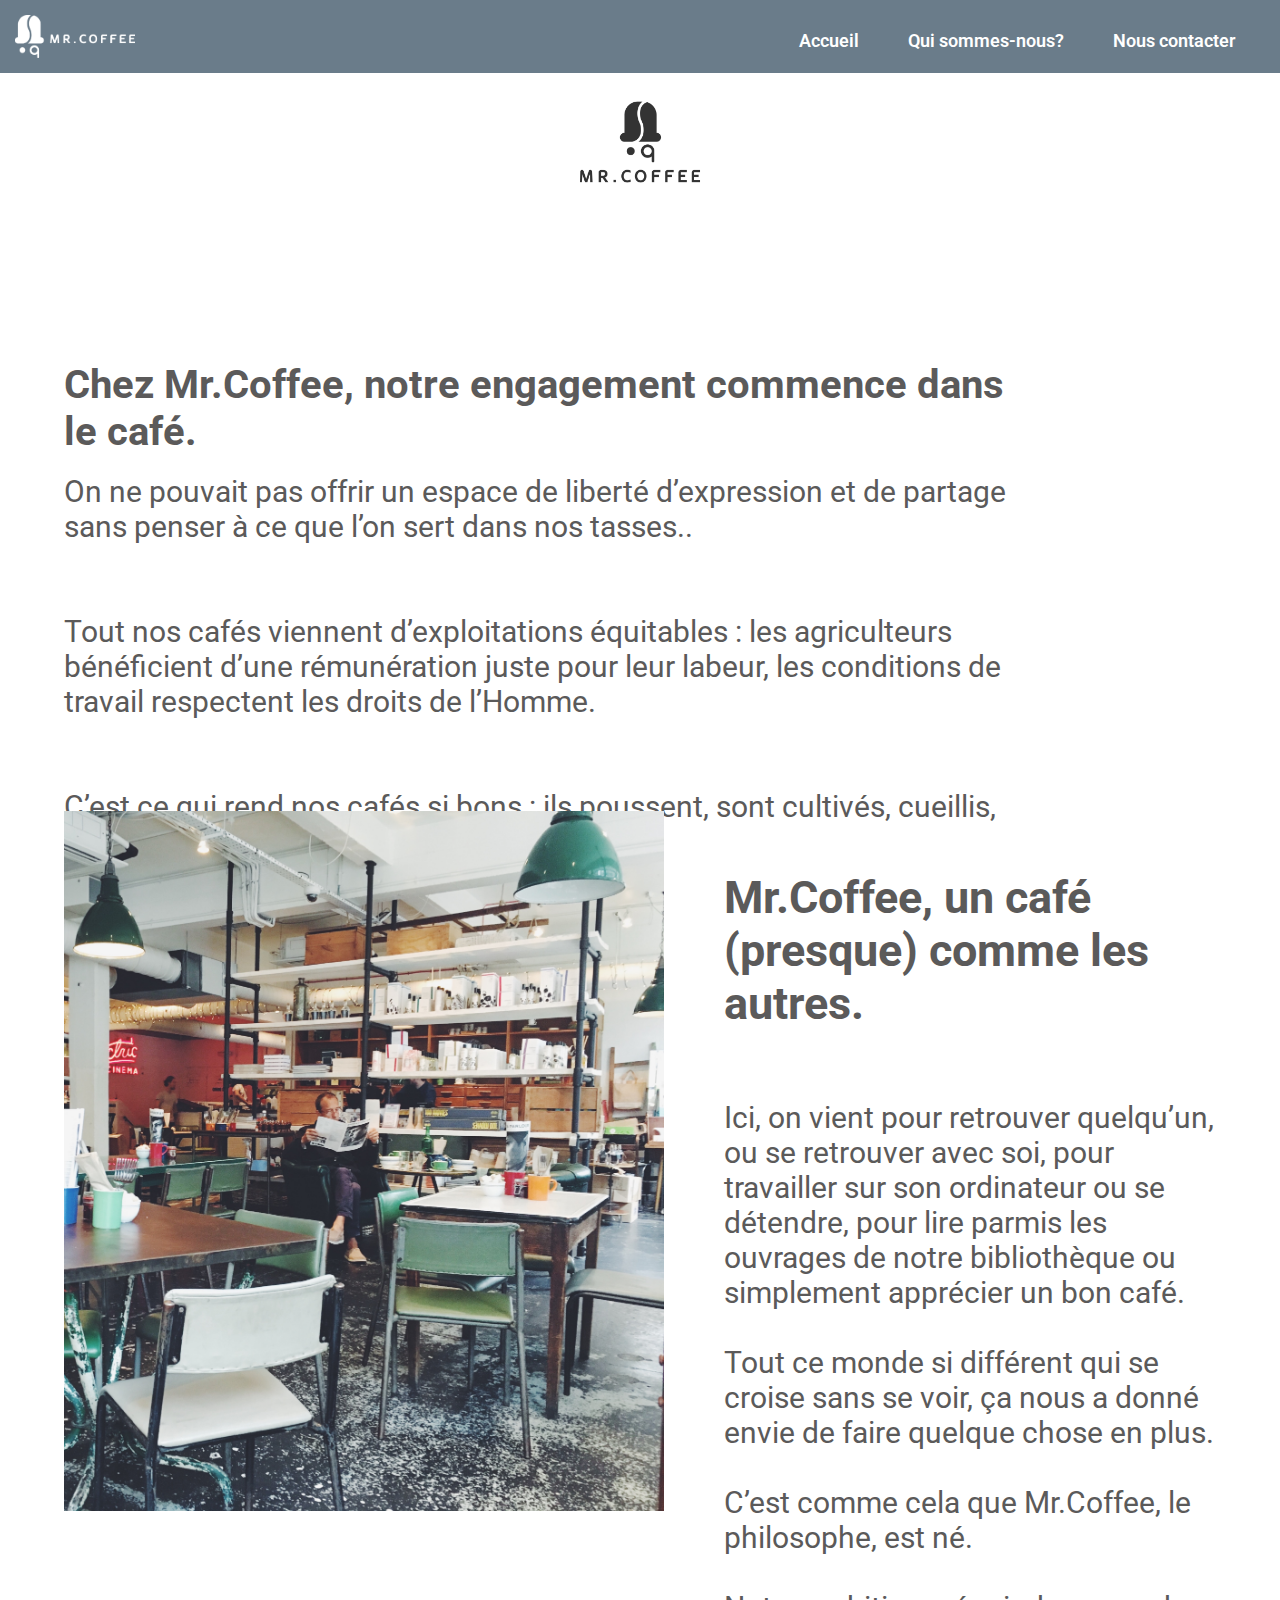
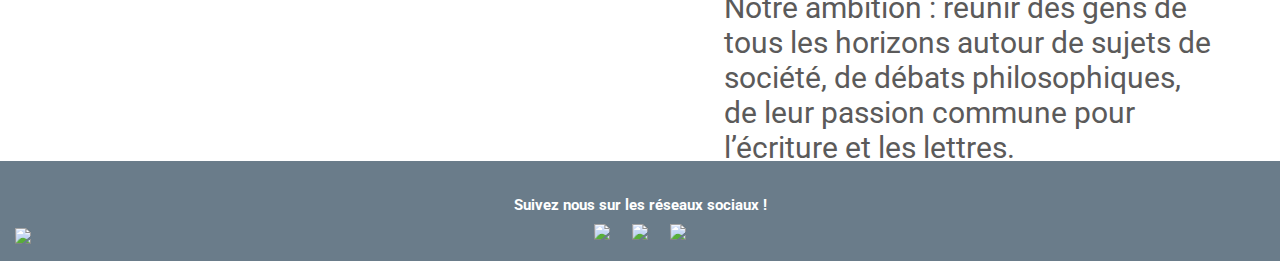
==== about.html @ a0760617 "first commit" ====
<!DOCTYPE html>
<html lang="en">
<head>
    <title>About Mr. Coffee</title>
    <link rel="stylesheet" type="text/css" href="application.css">
    <meta charset="UTF-8">
    <link href="https://fonts.googleapis.com/css2?family=Roboto:wght@400;700&display=swap" rel="stylesheet">   

<meta name="viewport" content="width=device-width, initial-scale=1.0">
    <meta name="viewport" content="width=device-width, initial-scale=1.0">

</head>
<body>
<header>
    <nav class="flex space-between">
        <img src="/Assets/full_logo_white.png" alt="">
        <div class="navbar">
            <a href="/index.html">Accueil</a>
            <a href="/about.html">Qui sommes-nous?</a>
            <a href="/contact.html">Nous contacter</a>
        </div>

    </nav>

</header>

<main>
    <img src="/Assets/logo_mrcoffee.png" class="blogo" >
<section>
    



    <div class='two-col'>
            
        <div class='blue-column2'>
            <h2>Chez Mr.Coffee, notre engagement commence dans  le café. </h2>
            <br>


           <p> On ne pouvait pas offrir un espace de liberté d’expression
            et de partage sans penser à ce que l’on sert dans nos
            tasses.. 
            <br>
            <br>
            <br>
            Tout nos cafés viennent d’exploitations équitables : les
            agriculteurs bénéficient d’une rémunération juste pour leur
            labeur, les conditions de travail respectent les droits de
            l’Homme.
            <br>
            <br>
            <br>
            C’est ce qui rend nos cafés si bons : ils poussent, sont
            cultivés, cueillis, et séchés dans le respect et l’amour.</p>
        </div>
    

        <div class='green-column1'>
            <img src="/Assets/trois_cafés.jpg" alt="">
             </div>
      
  </div>

  <div class='two-col2'>
    <div class='blue-column3'>
      <img src="/Assets/mrcoffee_salle2.jpg">
    </div>

    <div class='green-column2'>
        <h2>Mr.Coffee, un café (presque)
        comme les autres.</h2>

        <br>
        <br>

        <p>Ici, on vient pour retrouver quelqu’un, ou se retrouver avec
        soi, pour travailler sur son ordinateur ou se détendre, pour
        lire parmis les ouvrages de notre bibliothèque ou
        simplement apprécier un bon café.

        <br>
        <br>
        Tout ce monde si différent qui se croise sans se voir, ça nous
        a donné envie de faire quelque chose en plus.

        <br>
        <br>

        C’est comme cela que Mr.Coffee, le philosophe, est né.

        <br>
        <br>
        
        Notre ambition : réunir des gens de tous les horizons
        autour de sujets de société, de débats philosophiques, de
        leur passion commune pour l’écriture et les lettres.</p>
         </div>
  
</div>
       


            

</section>

</main>

<footer>
       <img class ="flogo" src="logo_blanc.png" >
          <div class ="ftlinks"><h2>Suivez nous sur les réseaux sociaux !</h2>
                  <img src="logo_linkedin.png"   > 
                  <img src="logo_twitter.png"   > 
                  <img src="logo_facebook.png"  > 
            </div>
</footer>

</body>
---- application.css ----
*, *::after, *::before {
    margin: 0;
    padding: 0;
    box-sizing: border-box;
    font-family: "Roboto", sans-serif;
    }
    
    .flex{
    display: flex;
    }
  
main { 
      padding-left: 5%;
      padding-right:5%;
    
  }

  .navbar {
      padding-top: 30px;
      padding-bottom: 20px;
  }

  nav img{
    width: 150px;
    padding: 15px;

  }

  nav {
    background-color: #6a7c8a;
    height: 300px
    j
  }

  nav a {
    text-decoration: none;
    color: #fff;
    font-weight: 600;
    font-size: 18px;
    padding-right: 45px;
    
  }

  .flex.space-between {
    justify-content: space-between;
  }


.blogo {
  display: block;
  margin-left: auto;
  margin-right: auto;
  width: 12%;
  
 
}

.salle1 {
  width: 100%;
}

.mainpic {
    position: relative;
    text-align: center;
    margin-bottom: 80px;
}

.logot {
    color: rgb(255, 255, 255);
    font-weight: 600;
    font-size: 40px;
    position: absolute;
    top: 10%;
    left: 23%;
    text-shadow: 2px 2px grey
}


.heading1 {
    color: #5C5A5A;
    font-size: 30px;
}


/* 3 grid */
.flex-grid {
    display: flex;
  }
  
  .grid-three {
    display: flex;
    justify-content: space-between;
    padding-top: 50px;
    padding-bottom: 50px;
    color: white;
  }
  .grid-three .col {
    width: 31%;
  }

  .col {
      background-color: #b0bac4;
      padding: 20px;
      width: 80%;

    
  }
  .grid-three img {
    width: 80%;
    display:block;
    margin:auto;
    padding-top: 50px;
  }

.card {
align-items: center;
padding: 100px;
}

.box {
    padding: 30px;
    margin: auto;
}
    
.box p {
text-align: center;
font-size: 20px;
}


  
/* Button */

.buttonbox {
    padding-top: 50px;
    padding-bottom: 50px;
    display: flex;
    align-items: center;
    justify-content: center;

}

  button {
    color:white;
    font-weight: 600;
     font-size: 25px;
     height: 100px;
     width: 470px; 
     background-color: #84909c;
     border-radius: 20px;
  }

  .découvreztext {
    display: flex;
    justify-content: center;
    text-align: center;
    margin: 40px 
  }

  .découvreztext h2 {
    font-size: 60px;  
    color:#5C5A5A;
      
  }

.sanstext {
    padding-bottom: 30px;
    color: #5B5A5A;
    display: flex;
    justify-content: center;
    text-align: center;
    margin: 40px 
    
    
}

.sanstext p{
    color: #5B5A5A;
    font-size: 35px;
}

.rendeztext {
width: auto;
display: flex;
justify-content: center;
text-align: center;
padding-bottom: 50px;

}

.rendeztext  h3{
    color: #5B5A5A;
    font-size: 30px

}
 
 
/* Two Column */

.two-col {
    margin-top: 50px;
   
    display: flex;
    justify-content: space-between;
  }
  
  .column {
    display: flex;
    flex-direction: column;
    flex-basis: 100%;
    flex: 1;
    margin: 20px;
  }
  
  .blue-column {
    width: 600px;
    height: 300px;
    color: #5B5A5A;
    text-align: center;
    font-size: 27px;
    

  }

  .green-column {
   font-size: 27px;
   color: #5B5A5A;
   width: 600px;
   height: 300px;
   text-align: center;
    
    
  }
  
/* Open Sign */

.opensign img{
width: 150px;
}
 
.opensign {
    display: flex;
    justify-content: right
}

.opentext {
    color: #5B5A5A;
    padding-left: 20px;
    padding-top: 100px   
    
}

.opentext p {
   font-size: 25px;
   font-weight: bold;

}

/* Footer */

  footer {
    background-color:#6a7c8a; 
    display: flex;
    justify-content: center;
    text-align: center;
    height: 100px;
    position: relative;
}

.flogo {
    position: absolute;
    left: 15px;
    bottom: 17px;
    width: 40px
}

.ftlinks {
    padding: 35px;
    color: white;
    font-size: 10px;

}
.ftlinks img {
 width: 40px;
 padding: 10px;
}

/* about page */



/* 2nd colcum */

.two-col2 {
    height: 800px;
    display: flex;
    justify-content: space-around
    
}

.green-column2 img {
    width: 1000px;
}

.green-column1 img {
    width: 500px;
    
}

.blue-column2 {
    height: 500px;
    width: auto;
    display: flex;
    flex-direction: column;
    padding-right: 200px;
    padding-top: 100px;
  }

.blue-column2 h2 {
    font-size: 40px;
    color: #5B5A5A;
}

.blue-column2 p {
    font-size: 30px;
    color: #5B5A5A;
}

.two-col2 {
    padding-top: 50px;
margin-bottom: 200px;
    display: flex;
    
}
.blue-column3 img {
    width: 600px;
    height: 700px;
}

.green-column2 {
    padding-left: 60px;
    padding-top: 60px;
    font-size: 30px;
    color: #5B5A5A;
}

/* Contact page */

.heading {
    display: flex;
    justify-content: center;
    margin: 50px;
}

.heading h2 {
    font-size: 30px;
    color: #5B5A5A;
}

.address {
width: 600px;
text-align: left;
margin-left: 550px;
padding-bottom: 50px;

}

.address p {
    font-size: 30px;
    color: #5B5A5A;
}
.address h2 {
    font-size: 30px;
    color: #5B5A5A;
}

.addimg {
text-align: center;
margin: auto;
    padding-bottom: 30px;
    padding-top: 30px;
}

@media (max-width: 500px) {
nav a {
font-size: 15px;
padding: 5px;
}

.logot   {
font-size: 70%;
text-align: center;
}



 /* 3 Grid */
.col {
    padding: 0px;
    height: 500px;
}

.box {
    float: none;
    width: 100%;
    height:fit-content
}
.sanstext  {
    padding-top: 150px;
}

.grid-three {
    display: flex;
    flex-direction: row;
    width: 100%;
}

}
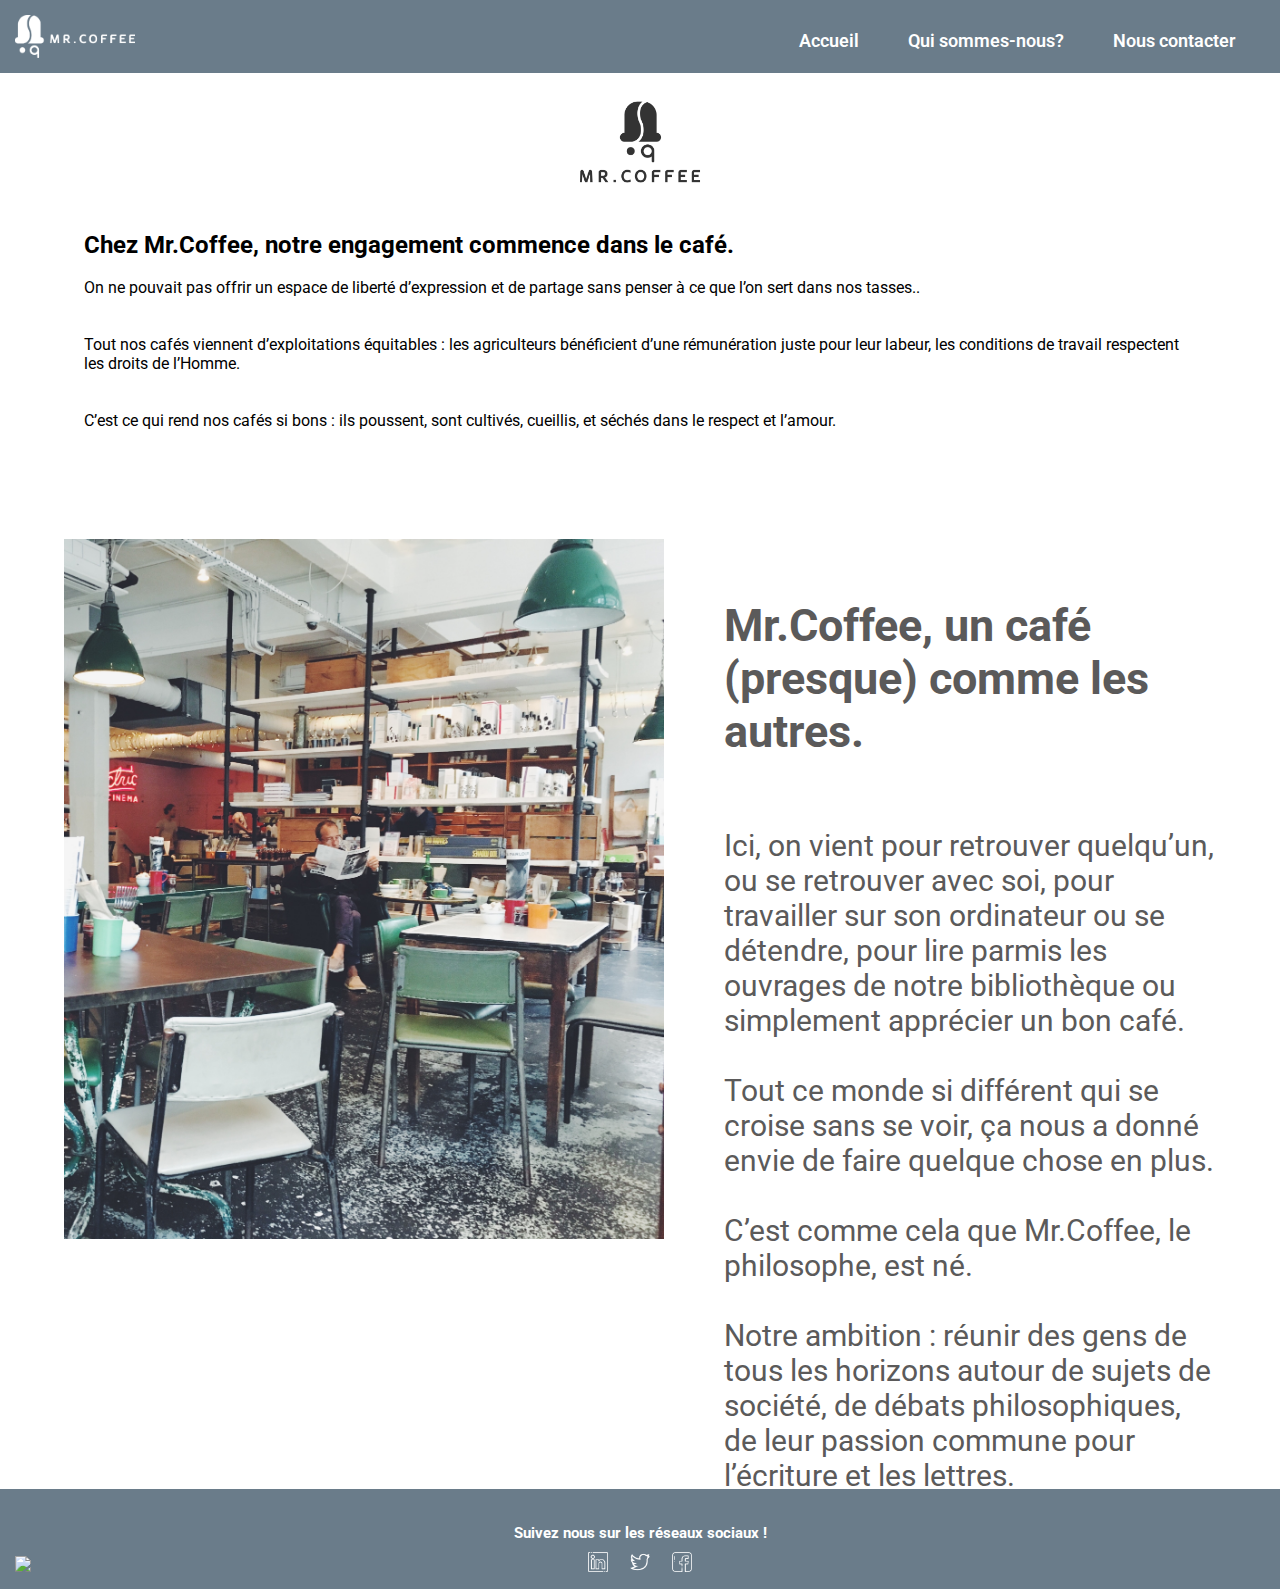
==== commit 547ed3a7: "commited" ====
--- a/about.html
+++ b/about.html
@@ -15,9 +15,9 @@
     <nav class="flex space-between">
         <img src="/Assets/full_logo_white.png" alt="">
         <div class="navbar">
-            <a href="/index.html">Accueil</a>
-            <a href="/about.html">Qui sommes-nous?</a>
-            <a href="/contact.html">Nous contacter</a>
+            <a href="/Assets//index.html">Accueil</a>
+            <a href="/Assets//about.html">Qui sommes-nous?</a>
+            <a href="/Assets/contact.html">Nous contacter</a>
         </div>
 
     </nav>
@@ -31,35 +31,39 @@
 
 
 
-    <div class='two-col'>
-            
-        <div class='blue-column2'>
-            <h2>Chez Mr.Coffee, notre engagement commence dans  le café. </h2>
-            <br>
+    <div class='two-cola'>
+        <div class='row'>
+         <div class='column'>
+            <div class='leftcol'>
+               <h2>Chez Mr.Coffee, notre engagement commence dans  le café. </h2>
+                  <br>
 
 
-           <p> On ne pouvait pas offrir un espace de liberté d’expression
-            et de partage sans penser à ce que l’on sert dans nos
-            tasses.. 
-            <br>
-            <br>
-            <br>
-            Tout nos cafés viennent d’exploitations équitables : les
-            agriculteurs bénéficient d’une rémunération juste pour leur
-            labeur, les conditions de travail respectent les droits de
-            l’Homme.
-            <br>
-            <br>
-            <br>
-            C’est ce qui rend nos cafés si bons : ils poussent, sont
-            cultivés, cueillis, et séchés dans le respect et l’amour.</p>
-        </div>
-    
+                 <p> On ne pouvait pas offrir un espace de liberté d’expression
+                  et de partage sans penser à ce que l’on sert dans nos
+                   tasses.. 
+                   <br>
+                    <br>
+                     <br>
+                   Tout nos cafés viennent d’exploitations équitables : les
+                 agriculteurs bénéficient d’une rémunération juste pour leur
+                 labeur, les conditions de travail respectent les droits de
+                 l’Homme.
+                    <br>
+                    <br>
+                    <br>
+            
+                C’est ce qui rend nos cafés si bons : ils poussent, sont
+                    cultivés, cueillis, et séchés dans le respect et l’amour.</p>
+            </div>        
+    </div>
 
-        <div class='green-column1'>
+    <div class="column">
+    <div class='rightcol'>
             <img src="/Assets/trois_cafés.jpg" alt="">
-             </div>
-      
+    </div>
+     </div>
+    </div> 
   </div>
 
   <div class='two-col2'>
@@ -110,9 +114,9 @@
 <footer>
        <img class ="flogo" src="logo_blanc.png" >
           <div class ="ftlinks"><h2>Suivez nous sur les réseaux sociaux !</h2>
-                  <img src="logo_linkedin.png"   > 
-                  <img src="logo_twitter.png"   > 
-                  <img src="logo_facebook.png"  > 
+                  <img src="/Assets/logo_linkedin.png"   > 
+                  <img src="/Assets/logo_twitter.png"   > 
+                  <img src="/Assets/logo_facebook.png"  > 
             </div>
 </footer>
 
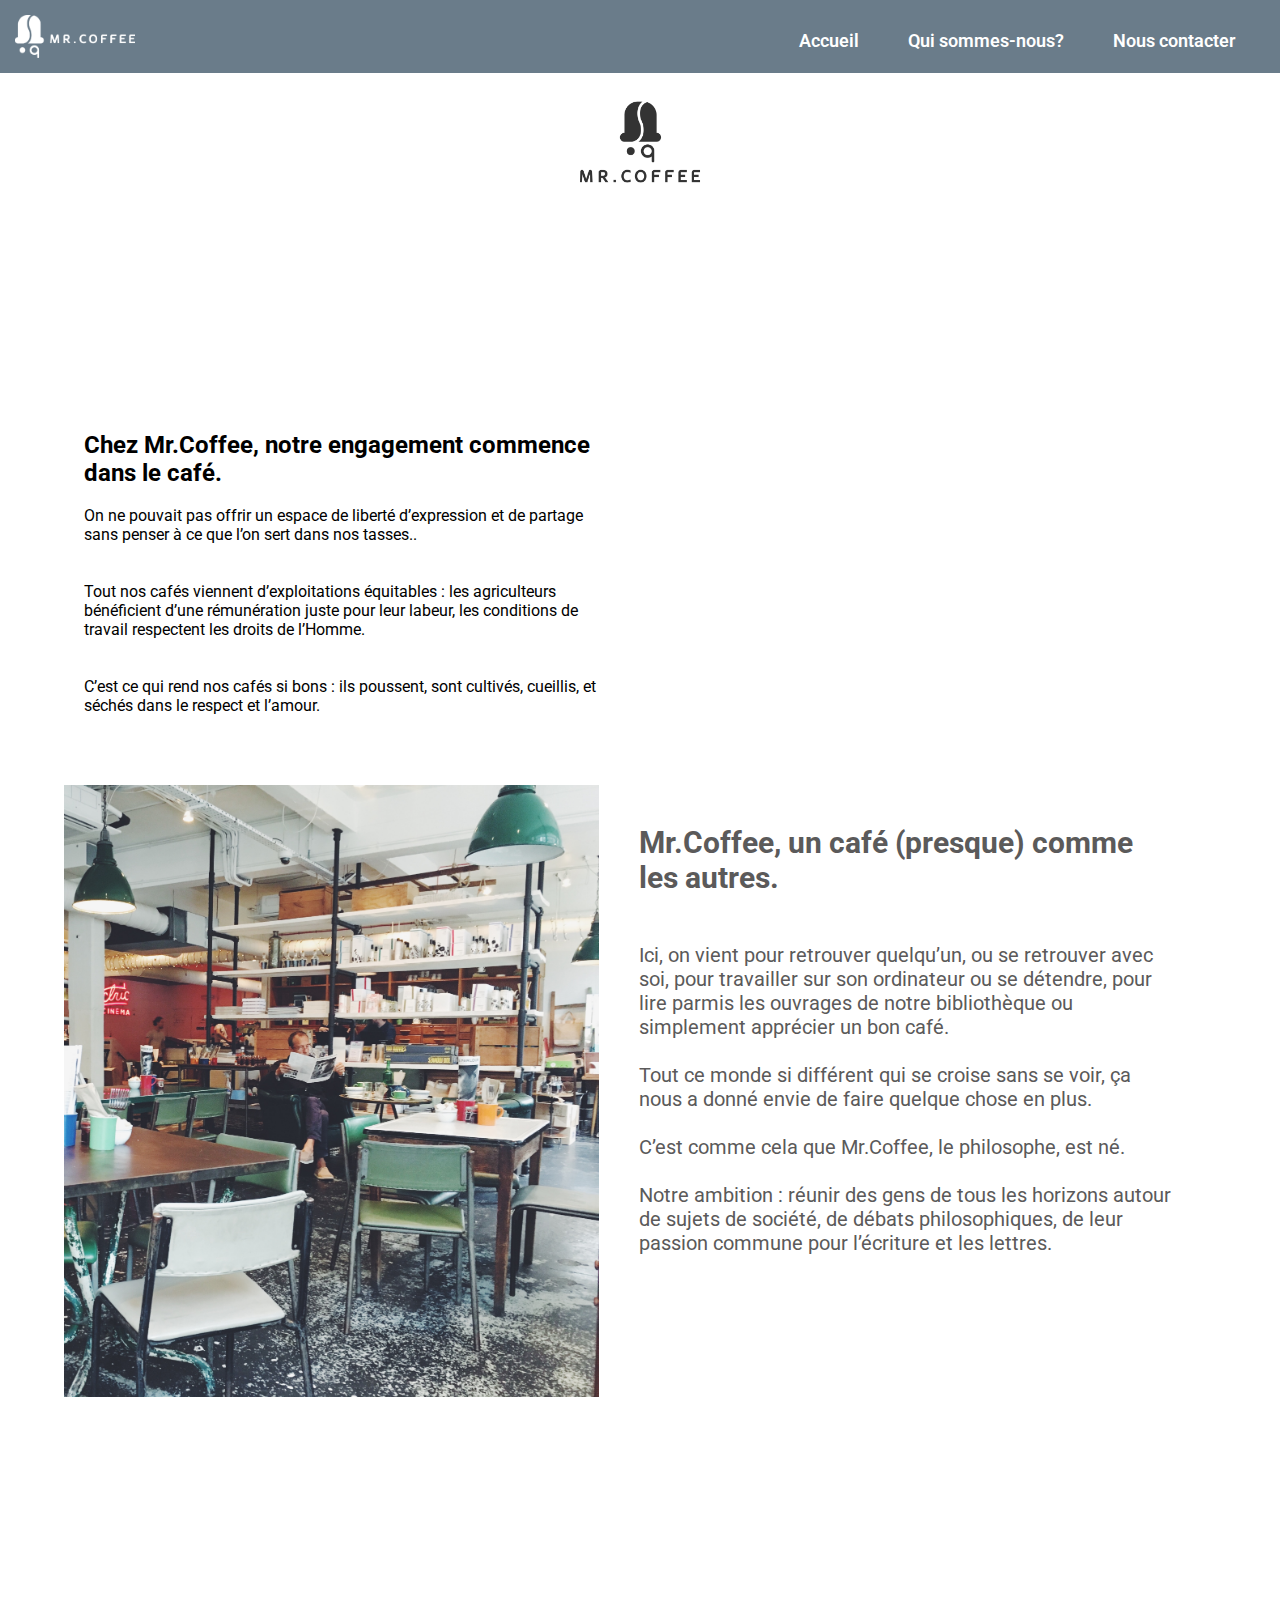
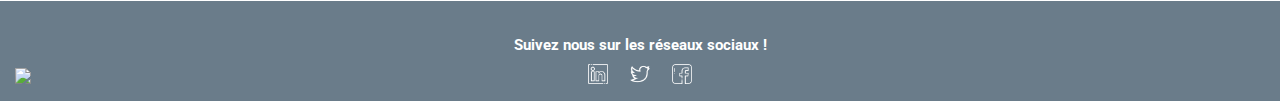
==== commit 6d0cb5ee: "commit" ====
--- a/about.html
+++ b/about.html
@@ -15,9 +15,9 @@
     <nav class="flex space-between">
         <img src="/Assets/full_logo_white.png" alt="">
         <div class="navbar">
-            <a href="/Assets//index.html">Accueil</a>
-            <a href="/Assets//about.html">Qui sommes-nous?</a>
-            <a href="/Assets/contact.html">Nous contacter</a>
+            <a href="index.html">Accueil</a>
+            <a href="about.html">Qui sommes-nous?</a>
+            <a href="contact.html">Nous contacter</a>
         </div>
 
     </nav>
--- a/application.css
+++ b/application.css
@@ -202,7 +202,7 @@
     margin-top: 50px;
    
     display: flex;
-    justify-content: space-between;
+    justify-content: space-evenly;
   }
   
   .column {
@@ -219,7 +219,6 @@
     color: #5B5A5A;
     text-align: center;
     font-size: 27px;
-    
 
   }
 
@@ -292,40 +291,36 @@
 
 /* 2nd colcum */
 
+
+.row {
+  display: flex;
+  flex-direction: row;
+  flex-wrap: wrap;
+  width: 100%;
+}
+
+.column {
+  display: flex;
+  flex-direction: column;
+  flex: 1;
+  width: 100px;
+}
+
+.rightcol img {
+  width: 70%;
+}
+
+.leftcol {
+  padding-top: 200px;
+}
+
+
 .two-col2 {
-    height: 800px;
-    display: flex;
-    justify-content: space-around
-    
-}
-
-.green-column2 img {
-    width: 1000px;
-}
-
-.green-column1 img {
-    width: 500px;
-    
-}
-
-.blue-column2 {
-    height: 500px;
-    width: auto;
-    display: flex;
-    flex-direction: column;
-    padding-right: 200px;
-    padding-top: 100px;
-  }
-
-.blue-column2 h2 {
-    font-size: 40px;
-    color: #5B5A5A;
-}
-
-.blue-column2 p {
-    font-size: 30px;
-    color: #5B5A5A;
-}
+    display: flex;
+    justify-content: space-evenly
+}
+
+
 
 .two-col2 {
     padding-top: 50px;
@@ -334,15 +329,16 @@
     
 }
 .blue-column3 img {
-    width: 600px;
-    height: 700px;
-}
+  width: 535px;
+  height: 612px
+  
+  
+  }
 
 .green-column2 {
-    padding-left: 60px;
-    padding-top: 60px;
-    font-size: 30px;
-    color: #5B5A5A;
+    font-size: 20px;
+    color: #5B5A5A;
+    padding: 40px;
 }
 
 /* Contact page */
@@ -388,6 +384,7 @@
 padding: 5px;
 }
 
+.na
 .logot   {
 font-size: 70%;
 text-align: center;
@@ -397,14 +394,14 @@
 
  /* 3 Grid */
 .col {
-    padding: 0px;
-    height: 500px;
+margin-top: 10px
+;    font-size: small;
+    
 }
 
 .box {
-    float: none;
-    width: 100%;
-    height:fit-content
+    display: flex;
+    flex-direction:column;
 }
 .sanstext  {
     padding-top: 150px;
@@ -412,8 +409,27 @@
 
 .grid-three {
     display: flex;
-    flex-direction: row;
-    width: 100%;
-}
-
+    flex-direction:column
+}
+
+.grid-three .col {
+  width: fit-content;
+}
+
+.grid-three img {
+  width: 35%;
+  display:block;
+  margin:auto;
+  padding-top: 50px;
+}
+
+.logot {
+  color: rgb(255, 255, 255);
+  font-weight: 600;
+  font-size: 12px;
+  position: absolute;
+  top: 15%;
+  left: 18%;
+  text-shadow: 2px 2px grey
+}
 }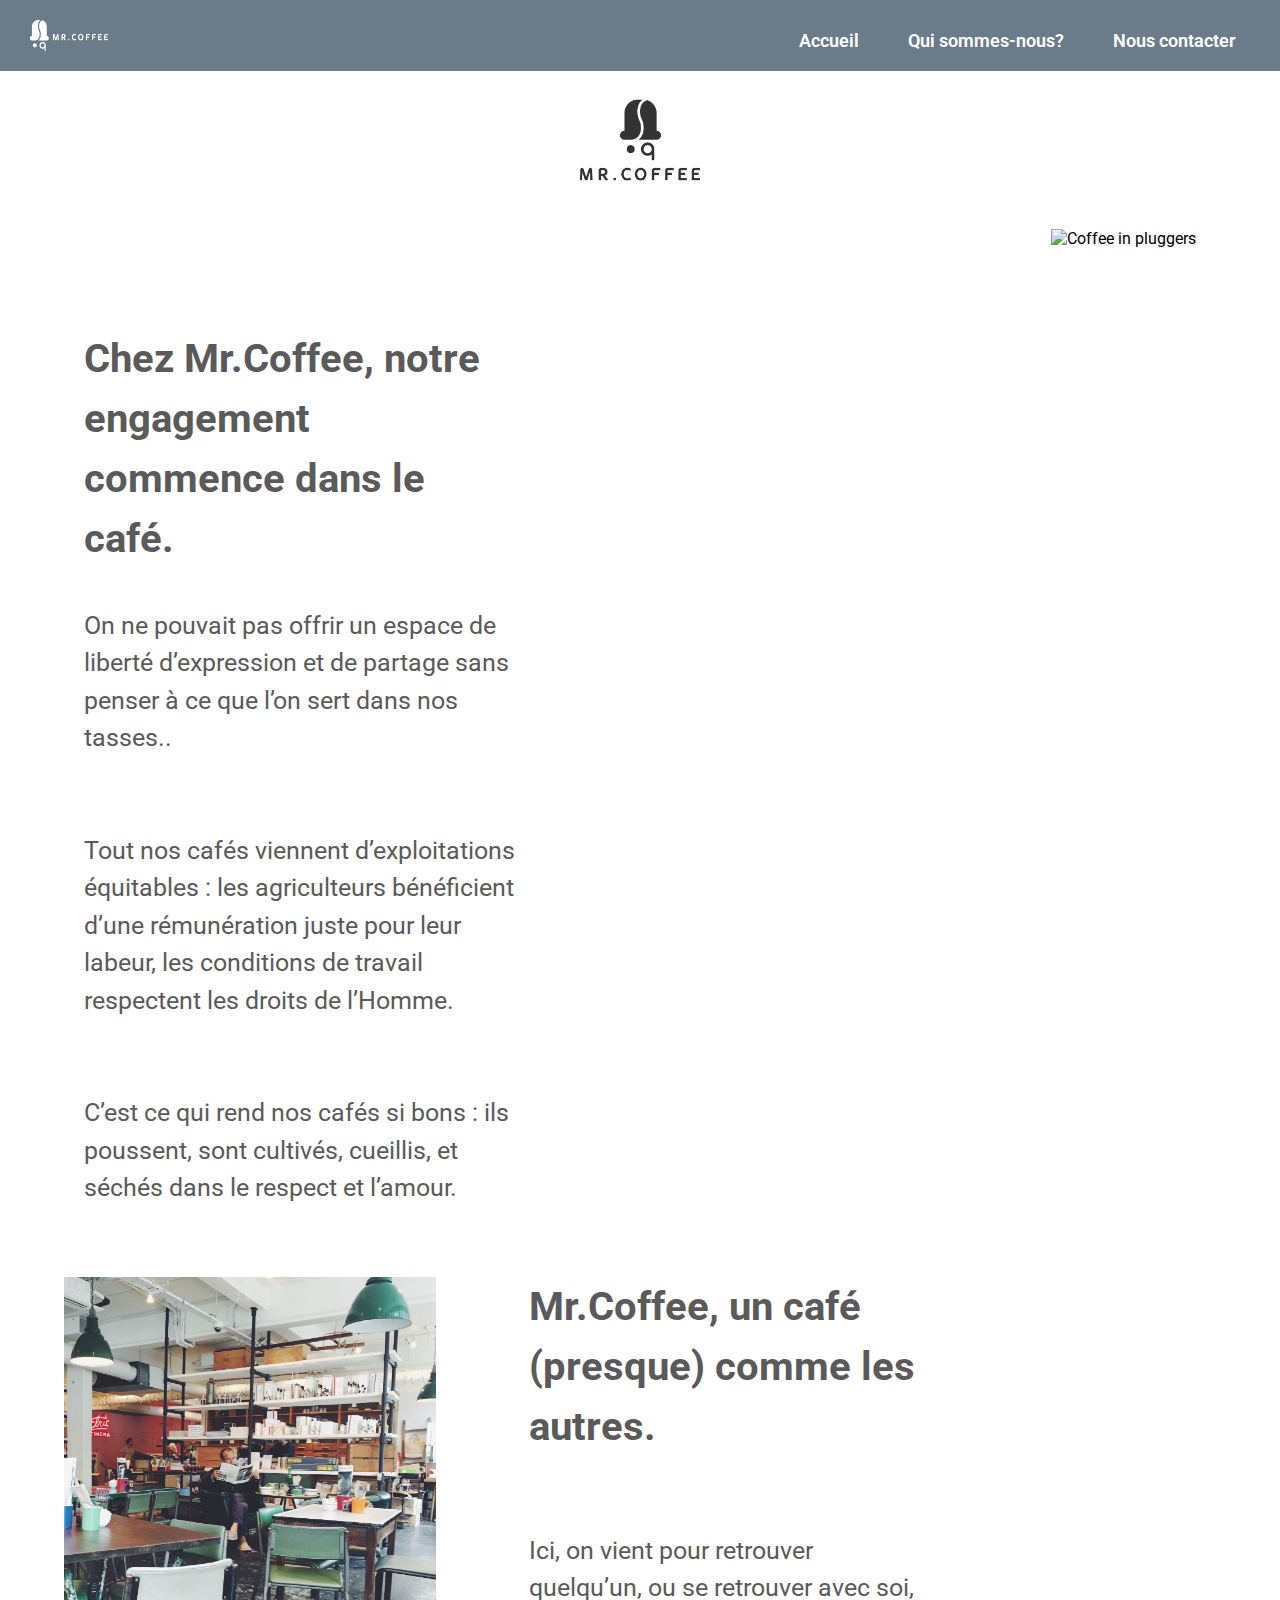
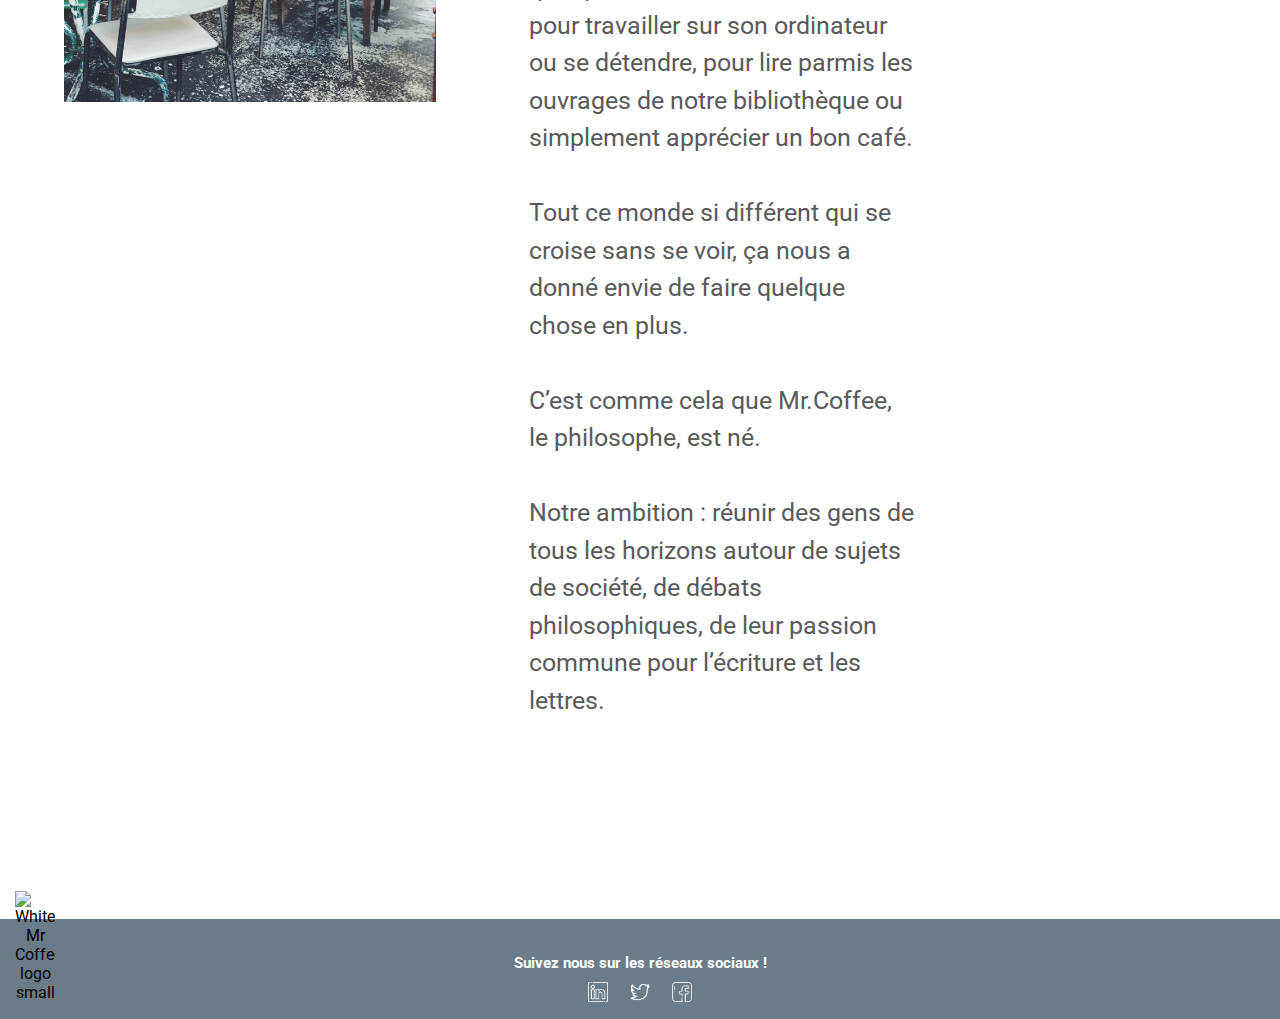
==== commit 26b3ef0b: "Submisson" ====
--- a/about.html
+++ b/about.html
@@ -1,7 +1,7 @@
 <!DOCTYPE html>
 <html lang="en">
 <head>
-    <title>About Mr. Coffee</title>
+    <title>Mr. Coffee About</title>
     <link rel="stylesheet" type="text/css" href="application.css">
     <meta charset="UTF-8">
     <link href="https://fonts.googleapis.com/css2?family=Roboto:wght@400;700&display=swap" rel="stylesheet">   
@@ -13,7 +13,7 @@
 <body>
 <header>
     <nav class="flex space-between">
-        <img src="/Assets/full_logo_white.png" alt="">
+        <img src="/Assets/full_logo_white.png" alt="Mr. Coffee Logo White">
         <div class="navbar">
             <a href="index.html">Accueil</a>
             <a href="about.html">Qui sommes-nous?</a>
@@ -25,7 +25,7 @@
 </header>
 
 <main>
-    <img src="/Assets/logo_mrcoffee.png" class="blogo" >
+    <img src="/Assets/logo_mrcoffee.png" atl= "Mr. Coffee Logo Black" class ="blogo" >
 <section>
     
 
@@ -35,7 +35,7 @@
         <div class='row'>
          <div class='column'>
             <div class='leftcol'>
-               <h2>Chez Mr.Coffee, notre engagement commence dans  le café. </h2>
+               <h3>Chez Mr.Coffee, notre engagement commence dans  le café. </h3>
                   <br>
 
 
@@ -60,7 +60,7 @@
 
     <div class="column">
     <div class='rightcol'>
-            <img src="/Assets/trois_cafés.jpg" alt="">
+            <img src="/Assets/trois_cafés.jpg" alt="Coffee in pluggers">
     </div>
      </div>
     </div> 
@@ -68,12 +68,12 @@
 
   <div class='two-col2'>
     <div class='blue-column3'>
-      <img src="/Assets/mrcoffee_salle2.jpg">
+      <img src="/Assets/mrcoffee_salle2.jpg" alt="Tables and chairs in cafe">
     </div>
 
     <div class='green-column2'>
-        <h2>Mr.Coffee, un café (presque)
-        comme les autres.</h2>
+        <h3>Mr.Coffee, un café (presque)
+        comme les autres.</h3>
 
         <br>
         <br>
@@ -112,11 +112,11 @@
 </main>
 
 <footer>
-       <img class ="flogo" src="logo_blanc.png" >
+       <img class ="flogo" src="/assets/logo_blanc.png" alt="White Mr Coffee logo small">
           <div class ="ftlinks"><h2>Suivez nous sur les réseaux sociaux !</h2>
-                  <img src="/Assets/logo_linkedin.png"   > 
-                  <img src="/Assets/logo_twitter.png"   > 
-                  <img src="/Assets/logo_facebook.png"  > 
+                  <img src="/Assets/logo_linkedin.png" alt="Linkedin Logo"     > 
+                  <img src="/Assets/logo_twitter.png"  alt="Twitter Logo"  > 
+                  <img src="/Assets/logo_facebook.png" alt="Facebook logo" > 
             </div>
 </footer>
 
--- a/application.css
+++ b/application.css
@@ -19,11 +19,14 @@
   .navbar {
       padding-top: 30px;
       padding-bottom: 20px;
+  
+    
   }
 
   nav img{
-    width: 150px;
-    padding: 15px;
+width: 10%; 
+padding: 20px;
+padding-left: 30px;
 
   }
 
@@ -306,12 +309,24 @@
   width: 100px;
 }
 
+.rightcol {
+text-align: right;
+}
 .rightcol img {
   width: 70%;
 }
 
+.leftcol h3 {
+  font-size: 40px;
+}
 .leftcol {
-  padding-top: 200px;
+  padding-top: 100px;
+  padding-right: 100px;
+  font-size: 25px;
+  line-height: 1.5;
+  color: #5B5A5A;
+
+  
 }
 
 
@@ -329,16 +344,19 @@
     
 }
 .blue-column3 img {
-  width: 535px;
-  height: 612px
-  
-  
-  }
+  width: 80%;
+  
+  
+  }
+.green-column2 h3 {
+  font-size: 40px;
+}
 
 .green-column2 {
-    font-size: 20px;
-    color: #5B5A5A;
-    padding: 40px;
+    font-size: 25px;
+    line-height: 1.5;
+    color: #5B5A5A;
+    padding-right: 300px;
 }
 
 /* Contact page */
@@ -355,10 +373,10 @@
 }
 
 .address {
-width: 600px;
 text-align: left;
-margin-left: 550px;
+margin-left: 560px;
 padding-bottom: 50px;
+font-size: 25px;
 
 }
 
@@ -378,13 +396,25 @@
     padding-top: 30px;
 }
 
+
 @media (max-width: 500px) {
 nav a {
-font-size: 15px;
-padding: 5px;
-}
-
-.na
+font-size: 12px;
+padding-right: 10px;
+}
+
+.navbar {
+  padding-right: 35px;
+}
+
+nav img {
+  width: 30%;
+}
+
+.blogo {
+width: 20%;
+}
+
 .logot   {
 font-size: 70%;
 text-align: center;
@@ -394,8 +424,8 @@
 
  /* 3 Grid */
 .col {
-margin-top: 10px
-;    font-size: small;
+margin-top: 10px; 
+  font-size: small;
     
 }
 
@@ -403,6 +433,19 @@
     display: flex;
     flex-direction:column;
 }
+
+.leftcol h3 {
+  font-size: 20px;
+}
+
+.green-column2 h3 {
+  font-size: 20px;
+}
+
+.green-column2 p {
+  font-size: 15px;
+}
+
 .sanstext  {
     padding-top: 150px;
 }
@@ -422,6 +465,8 @@
   margin:auto;
   padding-top: 50px;
 }
+
+
 
 .logot {
   color: rgb(255, 255, 255);
@@ -432,4 +477,148 @@
   left: 18%;
   text-shadow: 2px 2px grey
 }
-}+
+/* About page */
+.two-col2 {
+  margin-bottom: 50px;
+
+   display: block;
+}
+
+.green-column2 h3 {
+  font-size: 25px;
+}
+
+.green-column2 {
+  padding: 0;
+  text-align: center;
+  font-size: 20px;
+}
+.row {
+  display: block;
+}
+.column {
+  width: auto;
+}
+.leftcol {
+  padding: 0;
+  font-size: 15px;
+  text-align: center;
+}
+
+.rightcol {
+text-align: center;
+}
+
+.blue-column3 {
+text-align: center;
+padding-bottom: 20px;
+
+}
+
+ .heading {
+margin: 0;
+padding-bottom: 20px;
+ }
+.heading h2 {
+  font-size: 20px;
+
+}
+.address {
+  margin: 0;
+}
+
+.address h2 {
+  font-size: 20px;
+}
+.address p {
+  font-size: 15px;
+}
+
+.addimg {
+  width: 40%;
+  text-align: left;
+  margin: 0;
+}
+
+}
+
+
+@media (max-width: 375px) {
+  /* Iphone 6/7/8 */
+
+.flex.space-between {
+  display: block;
+  text-align: center;
+}
+
+  nav img {
+    width: 35%;
+    text-align: center;
+  }
+
+  .navbar {
+    text-align: center;
+    padding: 0px;
+    padding-bottom: 10px;
+  }
+
+  .logot {
+    left: 12%;
+  }
+
+
+  .heading1 {
+    font-size: 20px;
+}
+
+button {
+  font-size: 20px;
+  height: 80px;
+  width: 300px;
+}
+
+.découvreztext h2 {
+  font-size: 25px;
+  }
+
+  .opensign img {
+width: 130px;
+  }
+.opentext p {
+font-size: 17px;
+}
+
+.blue-column {
+  font-size: 20px;
+}
+.green-column {
+  font-size: 20px;
+}
+
+.sanstext {
+  padding-top: 30px;
+
+}
+.sanstext p {
+  font-size: 25px;
+}
+.rendeztext h3 {
+    font-size: 20px;
+  }
+
+/* About page */
+.leftcol h3 {
+  font-size: 20px;
+}
+
+.green-column2 h3 {
+  font-size: 20px;
+}
+
+.green-column2 p {
+  font-size: 15px;
+}
+
+}
+
